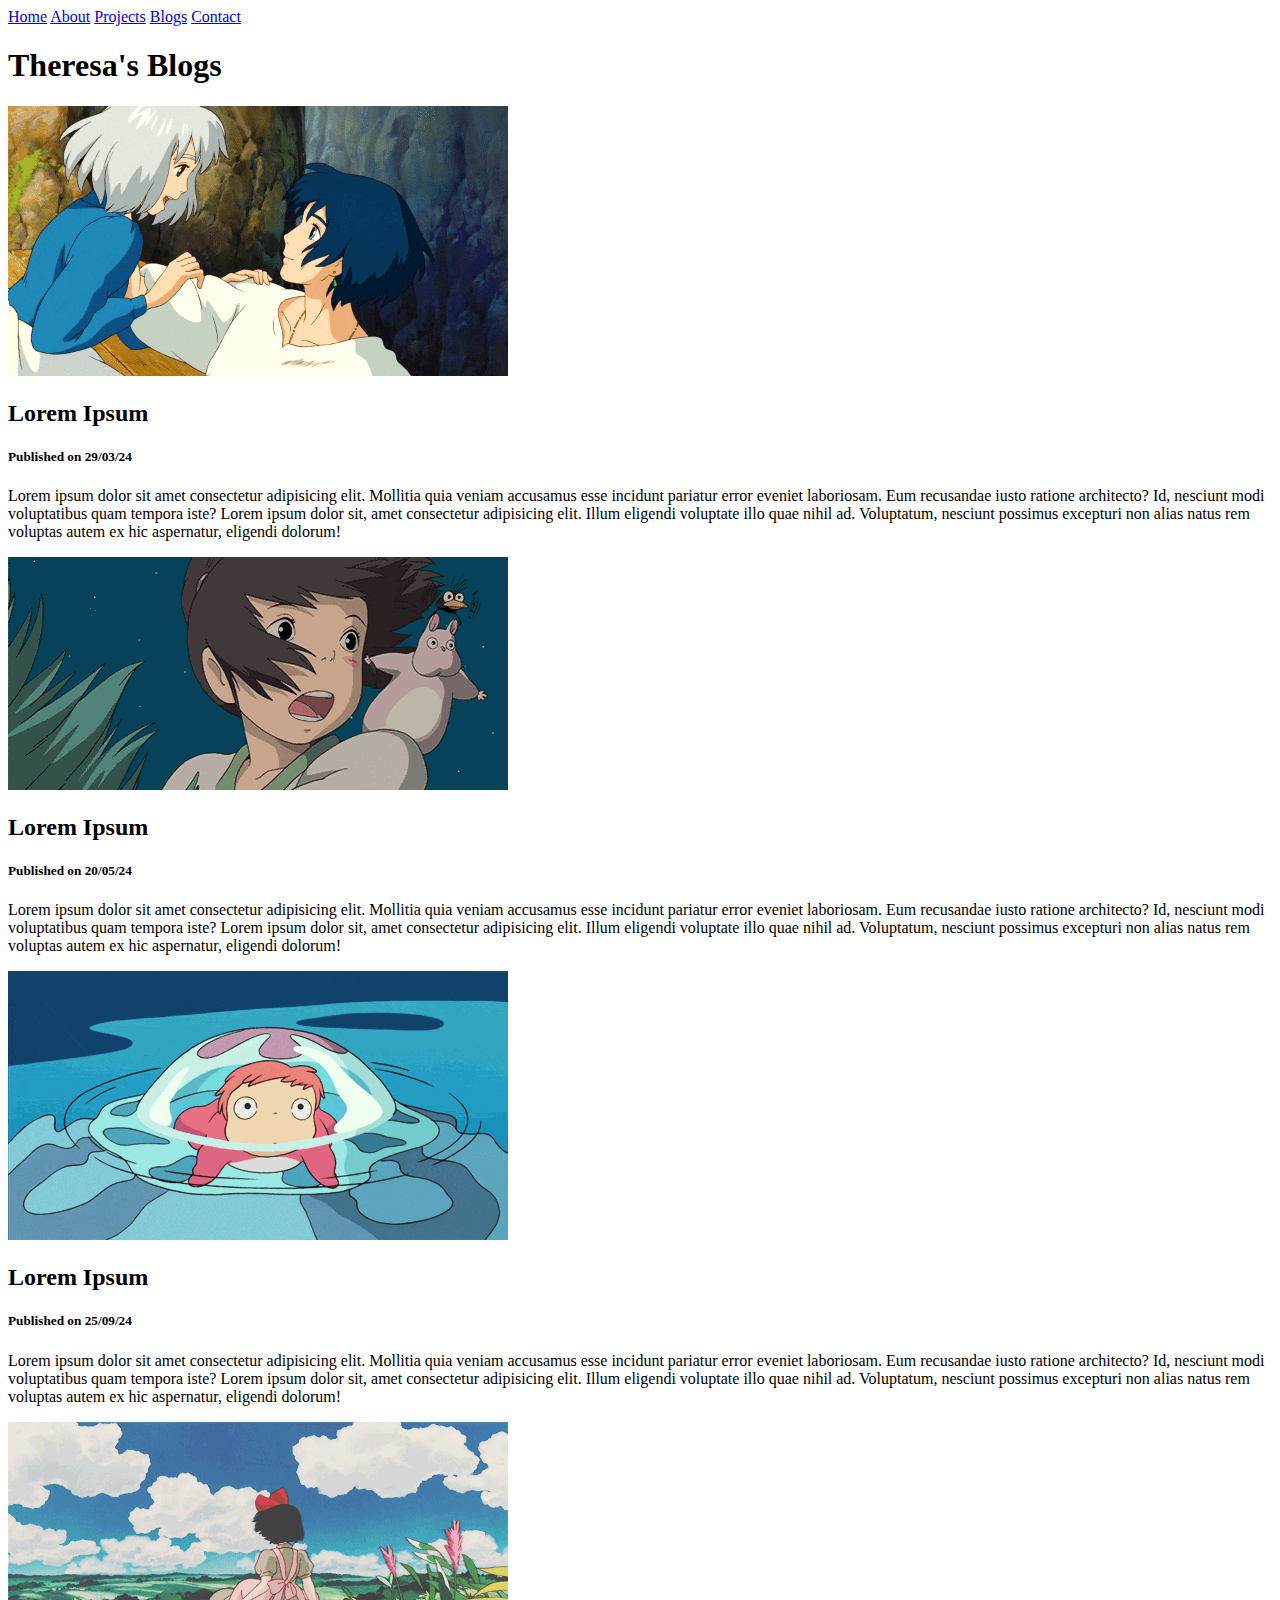
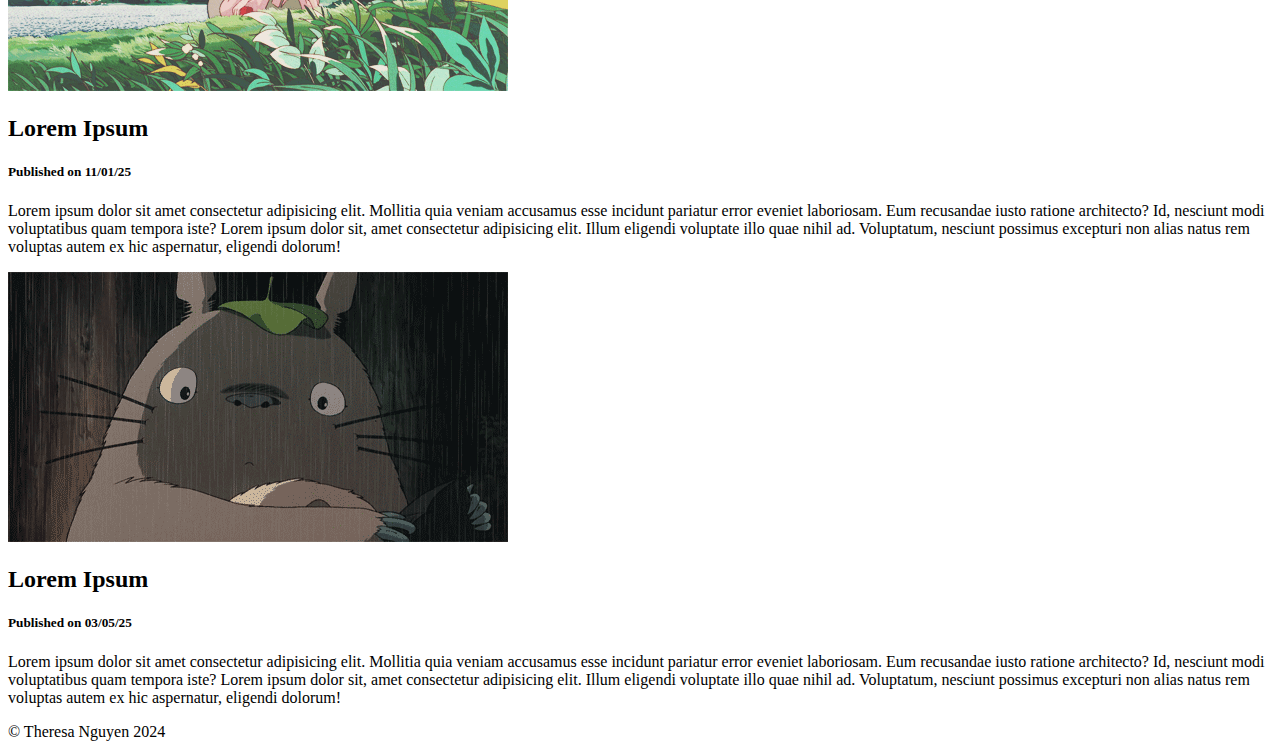
==== src/blogs.html @ 66e59499 "added images and links  for blog and project  html" ====
<!DOCTYPE html>
<html lang="en">
    <head>
        <meta charset="UTF-8">
        <meta name="viewport" content="width=device-width, initial-scale=1.0">
        <link rel="stylesheet" href="style.css">
        <link href="https://fonts.googleapis.com/css2?family=Encode+Sans+Condensed&display=swap" rel="stylesheet">
        <title>Theresa Portfolio - Blogs</title>
    </head>
    <body>
        <header>
            <nav>
                <a href="index.html">Home</a>
                <a href="about.html">About</a>
                <a href="projects.html">Projects</a>
                <a href="blogs.html">Blogs</a>
                <a href="contact.html">Contact</a>
            </nav>
        </header>
        <main>
            <main>
                <h1>Theresa's Blogs</h1>
                <section>
                    <img src="assets/bp-hmc-0c82e8cf355c9a350a4ae69a601be2f5.gif" alt="pp-blog1"/>
                    <h2>Lorem Ipsum</h2>
                    <h5>Published on 29/03/24</h5>
                    <p>
                        Lorem ipsum dolor sit amet consectetur adipisicing elit. Mollitia quia veniam accusamus esse incidunt pariatur error eveniet laboriosam. Eum recusandae iusto ratione architecto? Id, nesciunt modi voluptatibus quam tempora iste? Lorem ipsum dolor sit, amet consectetur adipisicing elit. Illum eligendi voluptate illo quae nihil ad. Voluptatum, nesciunt possimus excepturi non alias natus rem voluptas autem ex hic aspernatur, eligendi dolorum!
                    </p>
                </section>
                <section>
                    <img src="assets/bp-sa-tumblr_lppe5f6H1P1qehmh1o1_500.gif" alt="pp-blog2"/>
                    <h2>Lorem Ipsum</h2>
                    <h5>Published on 20/05/24</h5>
                    <p>
                        Lorem ipsum dolor sit amet consectetur adipisicing elit. Mollitia quia veniam accusamus esse incidunt pariatur error eveniet laboriosam. Eum recusandae iusto ratione architecto? Id, nesciunt modi voluptatibus quam tempora iste? Lorem ipsum dolor sit, amet consectetur adipisicing elit. Illum eligendi voluptate illo quae nihil ad. Voluptatum, nesciunt possimus excepturi non alias natus rem voluptas autem ex hic aspernatur, eligendi dolorum!
                    </p>
                </section>
                <section>
                    <img src="assets/bp-p-739014c380b8edda503d43d11de48581.gif" alt="pp-blog3"/>
                    <h2>Lorem Ipsum</h2>
                    <h5>Published on 25/09/24</h5>
                    <p>
                        Lorem ipsum dolor sit amet consectetur adipisicing elit. Mollitia quia veniam accusamus esse incidunt pariatur error eveniet laboriosam. Eum recusandae iusto ratione architecto? Id, nesciunt modi voluptatibus quam tempora iste? Lorem ipsum dolor sit, amet consectetur adipisicing elit. Illum eligendi voluptate illo quae nihil ad. Voluptatum, nesciunt possimus excepturi non alias natus rem voluptas autem ex hic aspernatur, eligendi dolorum!
                    </p>
                </section>
                <section>
                    <img src="assets/bp-kd-Sk6w.gif" alt="pp-blog4"/>
                    <h2>Lorem Ipsum</h2>
                    <h5>Published on 11/01/25</h5>
                    <p>
                        Lorem ipsum dolor sit amet consectetur adipisicing elit. Mollitia quia veniam accusamus esse incidunt pariatur error eveniet laboriosam. Eum recusandae iusto ratione architecto? Id, nesciunt modi voluptatibus quam tempora iste? Lorem ipsum dolor sit, amet consectetur adipisicing elit. Illum eligendi voluptate illo quae nihil ad. Voluptatum, nesciunt possimus excepturi non alias natus rem voluptas autem ex hic aspernatur, eligendi dolorum!
                    </p>
                </section>
                <section>
                    <img src="assets/bp-mnt-source.gif" alt="pp-blog5"/>
                    <h2>Lorem Ipsum</h2>
                    <h5>Published on 03/05/25</h5>
                    <p>
                        Lorem ipsum dolor sit amet consectetur adipisicing elit. Mollitia quia veniam accusamus esse incidunt pariatur error eveniet laboriosam. Eum recusandae iusto ratione architecto? Id, nesciunt modi voluptatibus quam tempora iste? Lorem ipsum dolor sit, amet consectetur adipisicing elit. Illum eligendi voluptate illo quae nihil ad. Voluptatum, nesciunt possimus excepturi non alias natus rem voluptas autem ex hic aspernatur, eligendi dolorum!
                    </p>
                </section>
        </main>
        <footer>
            &copy; Theresa Nguyen 2024
        </footer>
    </body>
</html>
---- src/style.css ----
:root {
/* CSS HEX */
--reseda-green: #797d62ff;
--moss-green: #9b9b7aff;
--khaki: #baa587ff;
--desert-sand: #d9ae94ff;
--peach-yellow: #f1dca7ff;
--sunglow: #ffcb69ff;
--earth-yellow: #e8ac65ff;
--persian-orange: #d08c60ff;
--chamoisee: #b58463ff;
--beaver: #997b66ff;
}
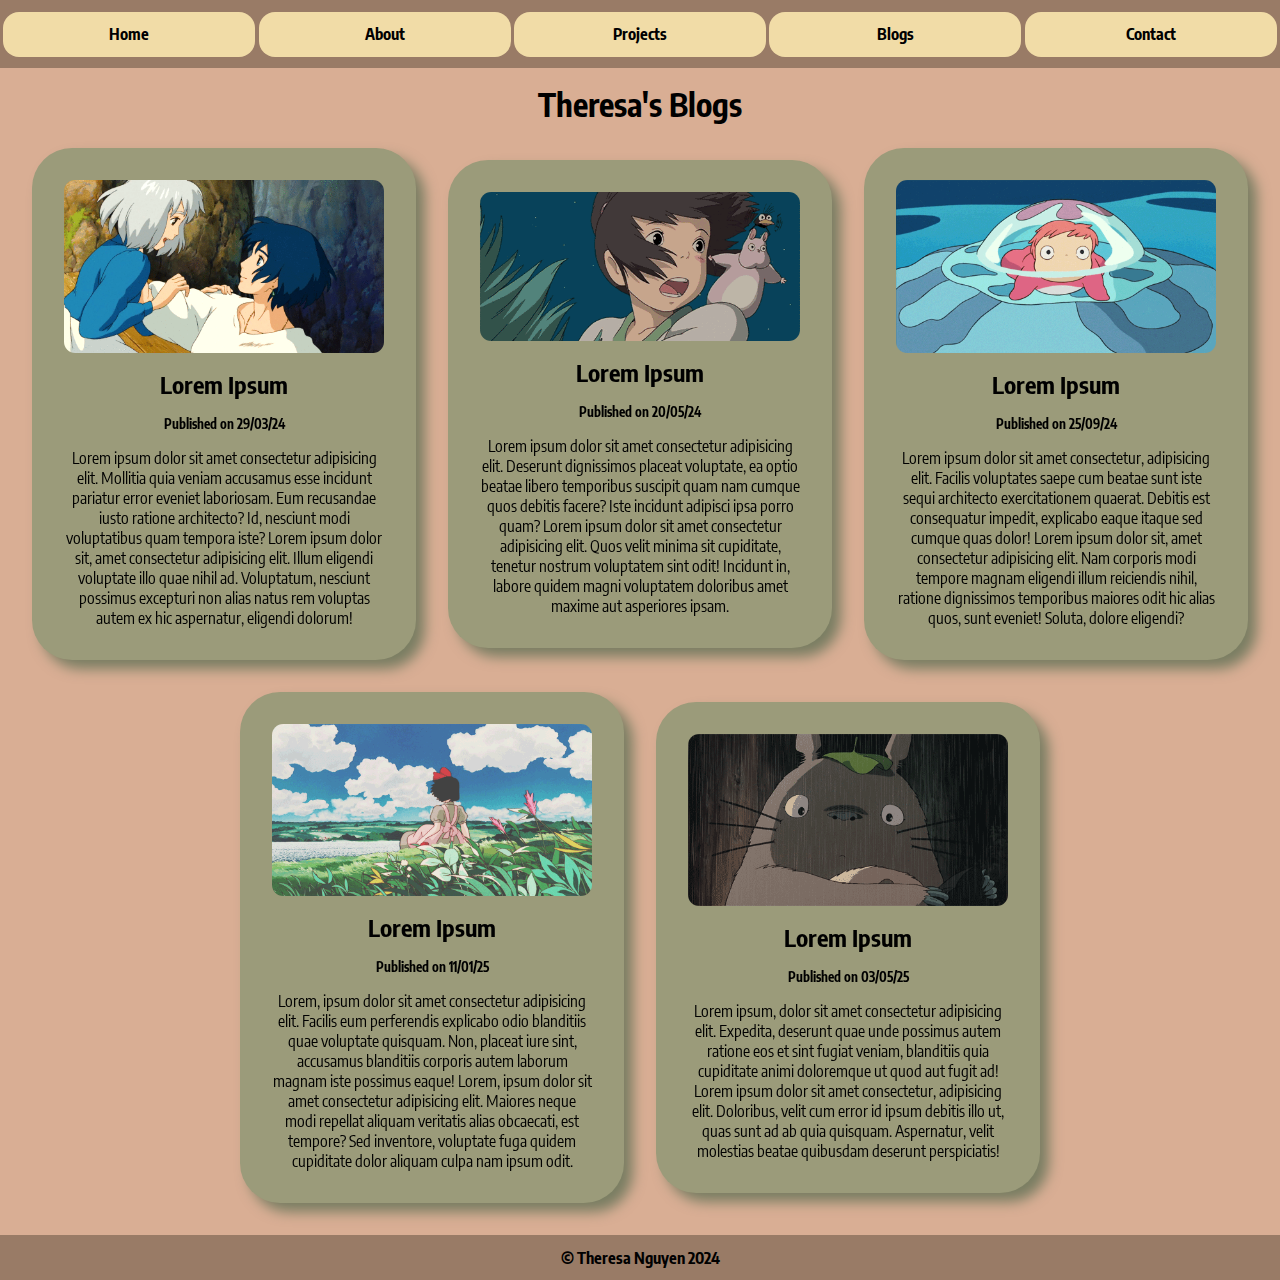
==== commit 80e685fc: "added animations to img and project 2 img" ====
--- a/src/blogs.html
+++ b/src/blogs.html
@@ -4,7 +4,12 @@
         <meta charset="UTF-8">
         <meta name="viewport" content="width=device-width, initial-scale=1.0">
         <link rel="stylesheet" href="style.css">
+        <link rel="stylesheet" href="desktop.css">
         <link href="https://fonts.googleapis.com/css2?family=Encode+Sans+Condensed&display=swap" rel="stylesheet">
+        <link
+        rel="stylesheet"
+        href="https://cdnjs.cloudflare.com/ajax/libs/animate.css/4.1.1/animate.min.css"
+        />
         <title>Theresa Portfolio - Blogs</title>
     </head>
     <body>
@@ -18,48 +23,49 @@
             </nav>
         </header>
         <main>
-            <main>
-                <h1>Theresa's Blogs</h1>
-                <section>
-                    <img src="assets/bp-hmc-0c82e8cf355c9a350a4ae69a601be2f5.gif" alt="pp-blog1"/>
+            <h1>Theresa's Blogs</h1>
+            <section class="contentrow">
+                <article class="blogpost">
+                    <img src="assets/bp-hmc-0c82e8cf355c9a350a4ae69a601be2f5.gif" class="img blog" alt="pp-blog1"/>
                     <h2>Lorem Ipsum</h2>
                     <h5>Published on 29/03/24</h5>
                     <p>
                         Lorem ipsum dolor sit amet consectetur adipisicing elit. Mollitia quia veniam accusamus esse incidunt pariatur error eveniet laboriosam. Eum recusandae iusto ratione architecto? Id, nesciunt modi voluptatibus quam tempora iste? Lorem ipsum dolor sit, amet consectetur adipisicing elit. Illum eligendi voluptate illo quae nihil ad. Voluptatum, nesciunt possimus excepturi non alias natus rem voluptas autem ex hic aspernatur, eligendi dolorum!
                     </p>
-                </section>
-                <section>
-                    <img src="assets/bp-sa-tumblr_lppe5f6H1P1qehmh1o1_500.gif" alt="pp-blog2"/>
+                </article>
+                <article class="blogpost">
+                    <img src="assets/bp-sa-tumblr_lppe5f6H1P1qehmh1o1_500.gif" class="img blog" alt="pp-blog2"/>
                     <h2>Lorem Ipsum</h2>
                     <h5>Published on 20/05/24</h5>
                     <p>
-                        Lorem ipsum dolor sit amet consectetur adipisicing elit. Mollitia quia veniam accusamus esse incidunt pariatur error eveniet laboriosam. Eum recusandae iusto ratione architecto? Id, nesciunt modi voluptatibus quam tempora iste? Lorem ipsum dolor sit, amet consectetur adipisicing elit. Illum eligendi voluptate illo quae nihil ad. Voluptatum, nesciunt possimus excepturi non alias natus rem voluptas autem ex hic aspernatur, eligendi dolorum!
+                        Lorem ipsum dolor sit amet consectetur adipisicing elit. Deserunt dignissimos placeat voluptate, ea optio beatae libero temporibus suscipit quam nam cumque quos debitis facere? Iste incidunt adipisci ipsa porro quam? Lorem ipsum dolor sit amet consectetur adipisicing elit. Quos velit minima sit cupiditate, tenetur nostrum voluptatem sint odit! Incidunt in, labore quidem magni voluptatem doloribus amet maxime aut asperiores ipsam.
                     </p>
-                </section>
-                <section>
-                    <img src="assets/bp-p-739014c380b8edda503d43d11de48581.gif" alt="pp-blog3"/>
+                </article>
+                <article class="blogpost">
+                    <img src="assets/bp-p-739014c380b8edda503d43d11de48581.gif" class="img blog" alt="pp-blog3"/>
                     <h2>Lorem Ipsum</h2>
                     <h5>Published on 25/09/24</h5>
                     <p>
-                        Lorem ipsum dolor sit amet consectetur adipisicing elit. Mollitia quia veniam accusamus esse incidunt pariatur error eveniet laboriosam. Eum recusandae iusto ratione architecto? Id, nesciunt modi voluptatibus quam tempora iste? Lorem ipsum dolor sit, amet consectetur adipisicing elit. Illum eligendi voluptate illo quae nihil ad. Voluptatum, nesciunt possimus excepturi non alias natus rem voluptas autem ex hic aspernatur, eligendi dolorum!
+                        Lorem ipsum dolor sit amet consectetur, adipisicing elit. Facilis voluptates saepe cum beatae sunt iste sequi architecto exercitationem quaerat. Debitis est consequatur impedit, explicabo eaque itaque sed cumque quas dolor! Lorem ipsum dolor sit, amet consectetur adipisicing elit. Nam corporis modi tempore magnam eligendi illum reiciendis nihil, ratione dignissimos temporibus maiores odit hic alias quos, sunt eveniet! Soluta, dolore eligendi?
                     </p>
-                </section>
-                <section>
-                    <img src="assets/bp-kd-Sk6w.gif" alt="pp-blog4"/>
+                </article>
+                <article class="blogpost">
+                    <img src="assets/bp-kd-Sk6w.gif" class="img blog" alt="pp-blog4"/>
                     <h2>Lorem Ipsum</h2>
                     <h5>Published on 11/01/25</h5>
                     <p>
-                        Lorem ipsum dolor sit amet consectetur adipisicing elit. Mollitia quia veniam accusamus esse incidunt pariatur error eveniet laboriosam. Eum recusandae iusto ratione architecto? Id, nesciunt modi voluptatibus quam tempora iste? Lorem ipsum dolor sit, amet consectetur adipisicing elit. Illum eligendi voluptate illo quae nihil ad. Voluptatum, nesciunt possimus excepturi non alias natus rem voluptas autem ex hic aspernatur, eligendi dolorum!
+                        Lorem, ipsum dolor sit amet consectetur adipisicing elit. Facilis eum perferendis explicabo odio blanditiis quae voluptate quisquam. Non, placeat iure sint, accusamus blanditiis corporis autem laborum magnam iste possimus eaque! Lorem, ipsum dolor sit amet consectetur adipisicing elit. Maiores neque modi repellat aliquam veritatis alias obcaecati, est tempore? Sed inventore, voluptate fuga quidem cupiditate dolor aliquam culpa nam ipsum odit.
                     </p>
-                </section>
-                <section>
-                    <img src="assets/bp-mnt-source.gif" alt="pp-blog5"/>
+                </article>
+                <article class="blogpost">
+                    <img src="assets/bp-mnt-source.gif" class="img blog" alt="pp-blog5"/>
                     <h2>Lorem Ipsum</h2>
                     <h5>Published on 03/05/25</h5>
                     <p>
-                        Lorem ipsum dolor sit amet consectetur adipisicing elit. Mollitia quia veniam accusamus esse incidunt pariatur error eveniet laboriosam. Eum recusandae iusto ratione architecto? Id, nesciunt modi voluptatibus quam tempora iste? Lorem ipsum dolor sit, amet consectetur adipisicing elit. Illum eligendi voluptate illo quae nihil ad. Voluptatum, nesciunt possimus excepturi non alias natus rem voluptas autem ex hic aspernatur, eligendi dolorum!
+                        Lorem ipsum, dolor sit amet consectetur adipisicing elit. Expedita, deserunt quae unde possimus autem ratione eos et sint fugiat veniam, blanditiis quia cupiditate animi doloremque ut quod aut fugit ad! Lorem ipsum dolor sit amet consectetur, adipisicing elit. Doloribus, velit cum error id ipsum debitis illo ut, quas sunt ad ab quia quisquam. Aspernatur, velit molestias beatae quibusdam deserunt perspiciatis!
                     </p>
-                </section>
+                </article>
+            </section>
         </main>
         <footer>
             &copy; Theresa Nguyen 2024
--- a/src/style.css
+++ b/src/style.css
@@ -1,3 +1,4 @@
+/* colour theme */
 :root {
 /* CSS HEX */
 --reseda-green: #797d62ff;
@@ -8,6 +9,236 @@
 --sunglow: #ffcb69ff;
 --earth-yellow: #e8ac65ff;
 --persian-orange: #d08c60ff;
---chamoisee: #b58463ff;
+--chamoisee: rgb(59, 40, 27);
 --beaver: #997b66ff;
+}
+
+/* catered towards mobile view */
+
+/* default styling for entire doc */
+* {
+    margin: 0;
+    font-family: "Encode Sans Condensed", sans-serif;
+    font-weight: 400 bold;
+    font-style: normal;
+}
+
+/* all body styling */
+body {
+    display: flex;
+    flex-direction: column;
+    justify-content: center;
+    align-items: center;
+    background-color: var(--desert-sand);
+}
+
+/* header styling */
+header {
+    background-color: var(--beaver);
+    height: 6.5dvh;
+    width: 100%;
+    padding: 0.3em;
+    display: flex;
+    flex-direction: column;
+    justify-content: center;
+    align-self: center;
+}
+
+/* navbar in header styling */
+nav {
+    margin: 0.1em;
+    display: flex;
+    justify-content: center;
+    align-items: center;
+}
+
+nav > a {
+    text-decoration: none;
+    background-color: var(--peach-yellow);
+    color: black;
+    margin: 0.1em;
+    border-radius: 1em;
+    width: 20dvw;
+    height: 5dvh;
+    display: flex;
+    justify-content: center;
+    align-items: center;
+    font-weight: bold;
+    transition: 0.2s;
+}
+
+/* navbar hover styling */
+
+nav > a:hover {
+    background-color: var(--sunglow);
+    margin-bottom: 1.5dvh;
+    border: solid black;
+}
+
+/* footer styling */
+footer {
+    background-color: var(--beaver);
+    height: 5dvh;
+    width: 100%;
+    text-align: center;
+    font-weight: bold;
+    display: flex;
+    justify-content: center;
+	align-items: center;
+	align-self: flex-end;
+}
+
+/* main styling */
+main {
+    min-height: 88.5dvh;
+    width: 100%;
+    display: flex;
+    flex-direction: column;
+    justify-content: center;
+    align-items: center;
+    margin-top: 1em;
+    margin-bottom: 1em;
+    text-align: center;
+    row-gap: 0.5em;
+}
+
+/* default img styling */
+.img {
+    height: 30dvh;
+    width: auto;
+    max-width: 85dvw;
+    object-fit: contain;
+    border-radius: 0.7em;
+}
+
+/* home and contact img animation */
+.home, 
+.contact {
+    animation: bounceInRight 1s;
+}
+
+.about {
+    animation: fadeInDown 1s;
+}
+
+/* projects and blogs img styling */
+.project,
+.blog {
+    height: auto;
+    max-height: 30dvh;
+    width: auto;
+    max-width: 80dvw;
+    animation: zoomIn 1s;
+}
+
+/* individual project img styling */
+.project1,
+.project2,
+.project3 {
+    border: 0.2em solid black;
+    animation: zoomIn 1s;
+}
+
+/* default button styling */
+.button {
+    border-color: black;
+    border-radius: 0.7em;
+    background-color: var(--persian-orange);
+    padding: 0.7dvh;
+    font-size: medium;
+    width: 6em;
+    animation: bounceInLeft 1s;
+}
+
+button > a {
+    text-decoration: none;
+    color: black;
+    display: flex;
+    justify-content: center;
+    align-items: center;
+}
+
+.projindiv-button {
+    width: 10em;
+}
+
+.disabled {
+    border-radius: 0.7em;
+    font-size: medium;
+    padding: 0.7dvh;
+    animation: bounceInLeft 1s;
+}
+
+/* button hover styling */
+.button > a:hover {
+    padding: 1em;
+}
+
+.button:hover {
+    padding: 0.5em;
+    transition: 1s;
+}
+
+/* about, project and blog section styling */
+.blogpost,
+.projectpreview,
+.about-section {
+    display: flex;
+    flex-direction: column;
+    justify-content: center;
+    align-items: center;
+    row-gap: 1em;
+    margin: 0.7em;
+    padding: 1em;
+    border-radius: 2.5em;
+    background-color: var(--moss-green);
+    filter: drop-shadow(0.6em 0.6em 0.4em var(--reseda-green));
+    max-width: 85dvw;
+    min-height: 20dvh;
+}
+
+.about-section {
+    max-width: 60dvw;
+}
+
+.about-section > ul {
+    text-align: left;
+}
+
+/* about page img in personal life styling */
+figure {
+    display: flex;
+    flex-direction: row;
+    justify-content: center;
+    align-items: center;
+    width: 30dvw;
+}
+
+.personal {
+    height: auto;
+    width: 100%;
+    border-radius: 1em; 
+    margin: 0.3em;
+}
+
+/* contact me styling */
+.contact-indiv {
+    display: flex;
+    flex-direction: row;
+    justify-content: space-between;
+    align-items: center;
+    padding: 0.3em;
+    width: 9em;
+}
+
+.contact-icons {
+    height: 2em;
+}
+
+/* about, blog and project section hover styling */
+.blogpost:hover,
+.projectpreview:hover,
+.about-section:hover {
+    transition: 1s;
+    border-radius: 0;
 }--- a/src/desktop.css
+++ b/src/desktop.css
@@ -0,0 +1,65 @@
+/* desktop view */
+@media screen and (min-width: 600px) and (min-device-width: 600px) {
+    /* img styling */
+    .img {
+        height: auto;
+        max-height: 40dvh;
+        width: auto;
+        max-width: 50dvw;
+    }
+
+    #aboutselfie {
+        max-height: 30dvh;
+    }
+
+    /* about page img in personal life styling */
+    figure {
+        display: flex;
+        flex-direction: row;
+        justify-content: center;
+        align-items: center;
+        width: 30dvw;
+    }
+    .personal {
+        height: auto;
+        max-height: 25dvh;
+        max-width: 100%;
+        border-radius: 1em; 
+        margin: 0.3em;
+    }
+
+    /* about, project and blog section styling */
+    .contentrow {
+        display: flex;
+        flex-direction: row;
+        flex-wrap: wrap;
+        justify-content: center;
+        align-items: center;
+    }
+
+    .blogpost,
+    .projectpreview {
+        max-width: 25dvw;
+        min-height: 40dvh;
+        margin: 1em;
+        padding: 2em;
+    }
+
+    /* project and blog img styling */
+    .project,
+    .blog {
+        height: auto;
+        max-height: 30dvh;
+        width: auto;
+        max-width: 25dvw;
+    }
+
+    .contact-contentrow {
+        display: flex;
+        flex-direction: row;
+        flex-wrap: wrap;
+        justify-content: center;
+        align-items: center;
+        column-gap: 2em;
+    }
+} 